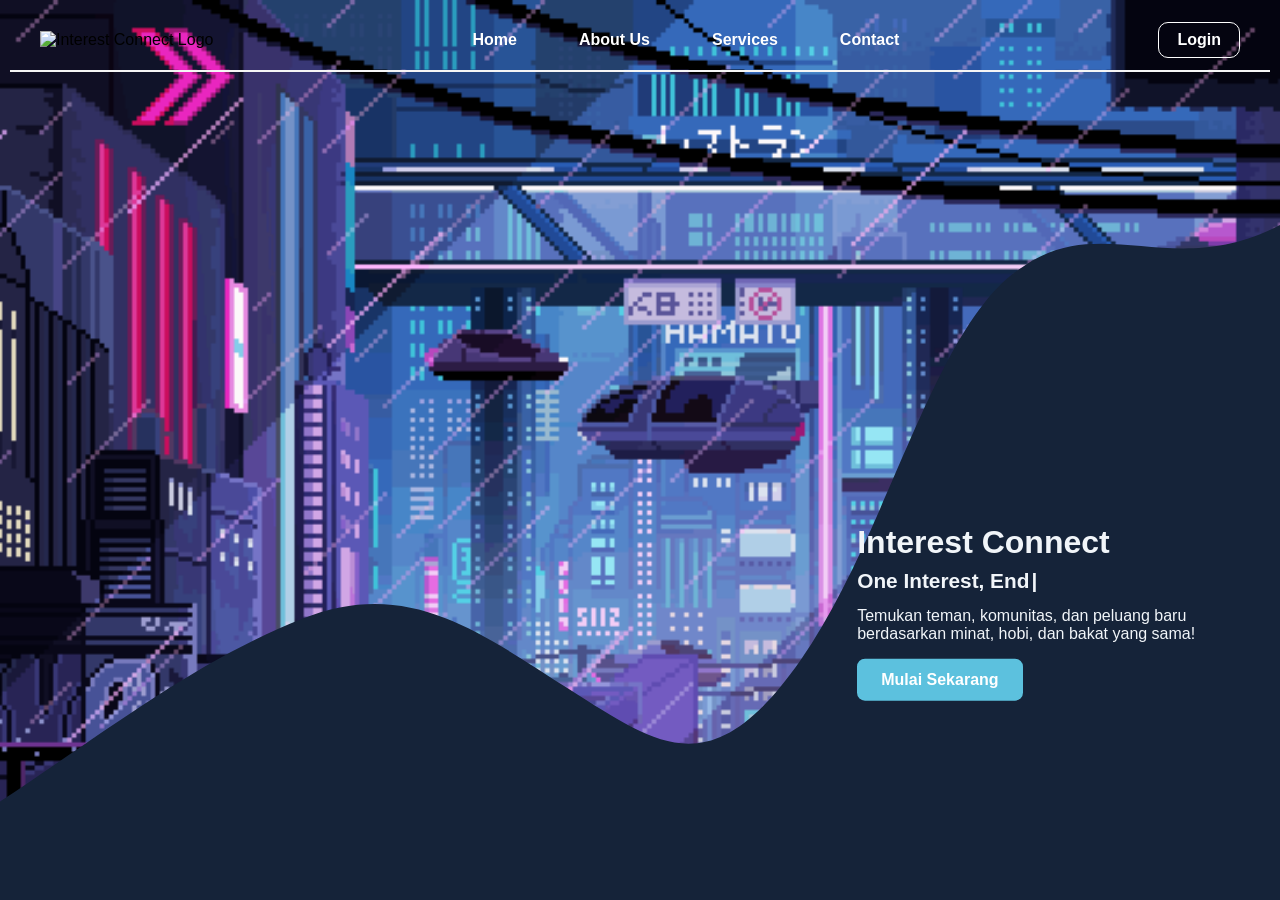
==== HTML/Landing Page/index.html @ 990b45de "ecjbsdh" ====
<!doctype html>
<html lang="en">
  <head>
    <meta charset="UTF-8" />
    <meta name="viewport" content="width=device-width, initial-scale=1.0" />
    <title>Interest Connect</title>
    <link rel="stylesheet" href="../../CSS/Landing Page/index.css" />
    <script src="../../JS/theme.js"></script>
  </head>
  <body>
    <header class="hero-container">
      <nav>
        <div class="logo">
          <img src="../../Gambar/logo.png" alt="Interest Connect Logo" />
        </div>
        <ul class="nav-links">
          <li><a href="home.html">Home</a></li>
          <li><a href="about.html">About Us</a></li>
          <li><a href="services.html">Services</a></li>
          <li><a href="contact.html">Contact</a></li>
        </ul>
        <div class="nav-auth">
          <a href="login.html" class="LButton">Login</a>
        </div>
      </nav>

      <div class="wavy-card-wrapper">
        <svg
          xmlns="http://www.w3.org/2000/svg"
          viewBox="0 0 1440 320"
          preserveAspectRatio="none"
        >
          <path
            fill="#ffffff"
            fill-opacity="1"
            d="
    M0,285

    C120,260 220,235 340,220
    C460,205 540,225 640,245

    C740,265 800,280 900,235
    C1000,190 1050,115 1150,95

    C1240,75 1320,100 1440,80

    L1440,320
    L0,320
    Z
  "
          ></path>
        </svg>

        <div class="wavy-content">
          <h1>Interest Connect</h1>
          <h2 class="typing-title">
            <span id="typed-text"></span><span class="typed-cursor">|</span>
          </h2>
          <p>
            Temukan teman, komunitas, dan peluang baru berdasarkan minat, hobi,
            dan bakat yang sama!
          </p>
          <a href="signup.html" class="btn-more">Mulai Sekarang</a>
        </div>
      </div>
    </header>
    <script src="../../JS/typetext.js"></script>
  </body>
</html>
---- CSS/Landing Page/index.css ----
* {
  margin: 0;
  padding: 0;
  box-sizing: border-box;
  font-family: "Plus Jakarta Sans", sans-serif;
}

body {
  overflow-x: hidden;
  background-color: #0f172a;
}

.hero-container {
  position: relative;
  width: 100%;
  min-height: 100vh;
  background: url("../../Gambar/download\ \(1\).gif") no-repeat bottom center /
    cover;
  display: flex;
  flex-direction: column;
  justify-content: space-between;
  overflow: hidden;
}

:root[data-theme="dark"] .hero-container::before {
  content: "";
  position: absolute;
  background: url("../../Gambar/_pixel_\ GIFs\ -\ the\ best\ GIFs\ on\ GIFER.gif")
    no-repeat bottom center / cover;
  inset: 0;
  z-index: 0;
  pointer-events: none;
}

.wavy-card-wrapper {
  margin-top: auto;
  width: 100%;
  position: absolute;
  bottom: 0;
  left: 0;
  z-index: 1;
}

.wavy-card-wrapper svg {
  display: block;
  width: 100%;
  height: 100vh;
}

.wavy-card-wrapper svg path {
  transition:
    color 0.4s ease,
    fill 0.4s ease;
}

:root[data-theme="dark"] .wavy-card-wrapper svg path {
  fill: #152339;
}

.wavy-content {
  position: absolute;
  top: 68%;
  right: 1%;
  transform: translateY(-50%);
  width: 410px;
  z-index: 2;
  color: #000;
}

.wavy-content h1 {
  font-size: 2rem;
  margin-bottom: 0.5rem;
}

.wavy-content h2 {
  font-size: 1.3rem;
  line-height: 1.2;
  margin-bottom: 0.8rem;
}

.wavy-content p {
  max-width: 500px;
  margin-bottom: 1rem;
  font-size: 1rem;
}

:root[data-theme="dark"] .wavy-content {
  color: #f1f5f9;
}

.typing-title {
  min-height: 1.5rem;
}

.typed-cursor {
  display: inline-block;
  margin-left: 2px;
  animation: blink 1s steps(1) infinite;
}

@keyframes blink {
  50% {
    opacity: 0;
  }
}

nav {
  display: flex;
  justify-content: space-between;
  align-items: center;
  background: transparent;
  border-bottom: 2px solid whitesmoke;
  margin: 10px;
  padding: 12px 30px;
  z-index: 10;
}

.logo img {
  display: block;
  max-height: 40px;
}

.nav-links {
  display: flex;
  list-style-type: none;
  gap: 30px;
}

.nav-links a {
  color: #ffffff;
  text-decoration: none;
  font-size: 1em;
  font-weight: 600;
  padding: 8px 16px;
  border-radius: 15px;
  transition: all 0.3s ease;
}

.nav-links a:hover {
  background-color: rgba(255, 255, 255, 0.2);
  cursor: pointer;
}

.nav-auth {
  display: flex;
  gap: 12px;
}

.LButton {
  color: #ffffff;
  text-decoration: none;
  font-weight: 700;
  padding: 8px 18px;
  border: 1px solid #ffffff;
  border-radius: 10px;
  transition: all 0.3s ease;
  cursor: pointer;
}

.LButton:hover {
  background-color: #ffffff;
  color: #c65b57;
}

.btn-more {
  display: inline-block;
  padding: 12px 24px;
  background-color: #c65b57;
  color: #ffffff;
  text-decoration: none;
  font-weight: bold;
  border-radius: 8px;
  transition: all 0.3s ease;
  cursor: pointer;
}

:root[data-theme="dark"] .btn-more {
  background-color: #5cc1de;
}

.btn-more:hover {
  transform: translateY(-3px);
  box-shadow: 0 12px 20px rgba(247, 231, 65, 0.4);
}

:root[data-theme="dark"] .btn-more:hover {
  box-shadow: 0 12px 20px rgba(115, 166, 177, 0.4);
}

@media (max-width: 768px) {
  nav {
    flex-direction: column;
    gap: 12px;
    padding: 12px 16px;
  }

  .nav-links {
    flex-wrap: wrap;
    justify-content: center;
    gap: 8px;
  }

  .nav-links a {
    font-size: 0.9em;
    padding: 6px 12px;
  }

  .LButton {
    padding: 6px 14px;
  }

  .wavy-card-wrapper svg {
    display: none;
  }

  .wavy-card-wrapper {
    height: 40%;
    background: #ffffff;
    border-radius: 24px 24px 0 0;
    align-items: center;
    justify-content: center;
  }

  .wavy-content {
    position: static;
    text-align: center;
    transform: none;
    width: 100%;
    padding: 24px;
    padding-top: 40px;
  }

  .wavy-content h1 {
    font-size: 1.4rem;
  }

  .wavy-content h2 {
    font-size: 1.05rem;
  }

  .wavy-content p {
    font-size: 0.9rem;
    max-width: 100%;
  }

  :root[data-theme="dark"] .wavy-card-wrapper {
    background: #1e293b;
  }
}
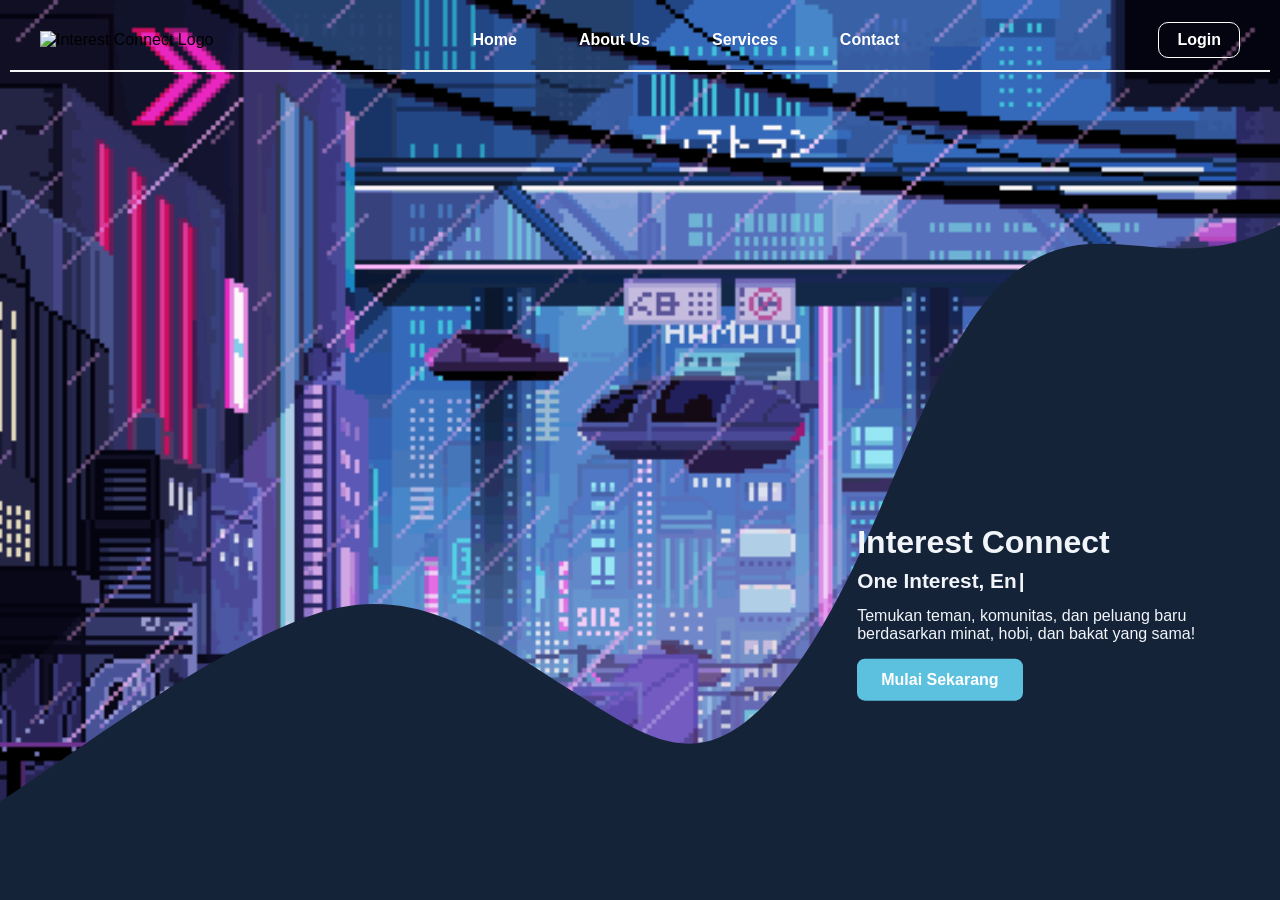
==== commit 633ca44f: "commit" ====
--- a/HTML/Landing Page/index.html
+++ b/HTML/Landing Page/index.html
@@ -20,7 +20,7 @@
           <li><a href="contact.html">Contact</a></li>
         </ul>
         <div class="nav-auth">
-          <a href="login.html" class="LButton">Login</a>
+          <a href="../login.html" class="LButton">Login</a>
         </div>
       </nav>
 
@@ -60,7 +60,7 @@
             Temukan teman, komunitas, dan peluang baru berdasarkan minat, hobi,
             dan bakat yang sama!
           </p>
-          <a href="signup.html" class="btn-more">Mulai Sekarang</a>
+          <a href="../signup.html" class="btn-more">Mulai Sekarang</a>
         </div>
       </div>
     </header>
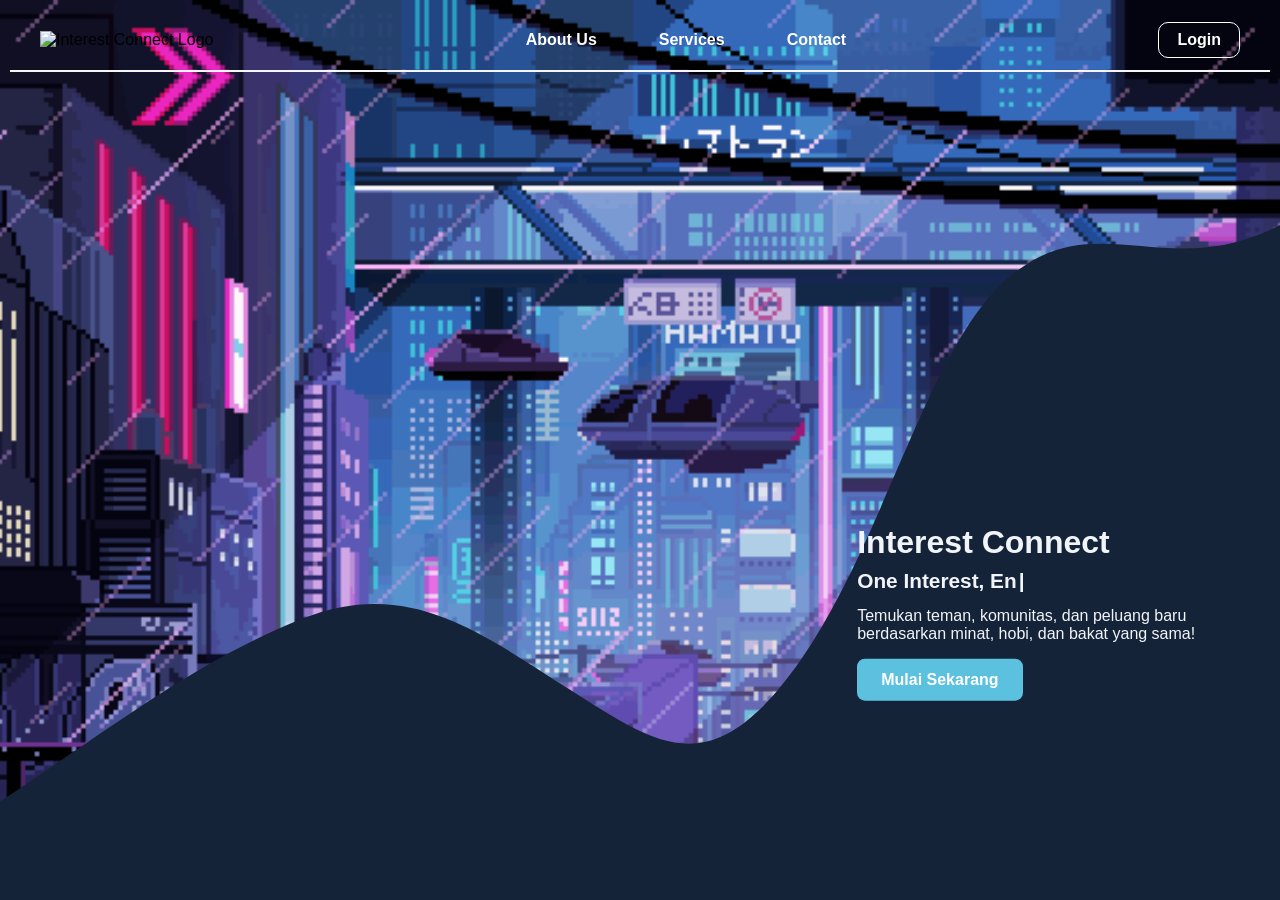
==== commit 0a5d6923: "commit" ====
--- a/HTML/Landing Page/index.html
+++ b/HTML/Landing Page/index.html
@@ -14,7 +14,6 @@
           <img src="../../Gambar/logo.png" alt="Interest Connect Logo" />
         </div>
         <ul class="nav-links">
-          <li><a href="home.html">Home</a></li>
           <li><a href="about.html">About Us</a></li>
           <li><a href="services.html">Services</a></li>
           <li><a href="contact.html">Contact</a></li>
--- a/CSS/Landing Page/index.css
+++ b/CSS/Landing Page/index.css
@@ -139,6 +139,11 @@
 .nav-links a:hover {
   background-color: rgba(255, 255, 255, 0.2);
   cursor: pointer;
+  box-shadow: 0 12px 20px rgba(182, 84, 71, 0.934);
+}
+
+:root[data-theme="dark"] .nav-links a:hover {
+  box-shadow: 0 12px 20px rgba(92, 193, 222, 0.934);
 }
 
 .nav-auth {
@@ -160,6 +165,11 @@
 .LButton:hover {
   background-color: #ffffff;
   color: #c65b57;
+}
+
+:root[data-theme="dark"] .LButton:hover {
+  background-color: #5cc1de;
+  color: #1e293b;
 }
 
 .btn-more {
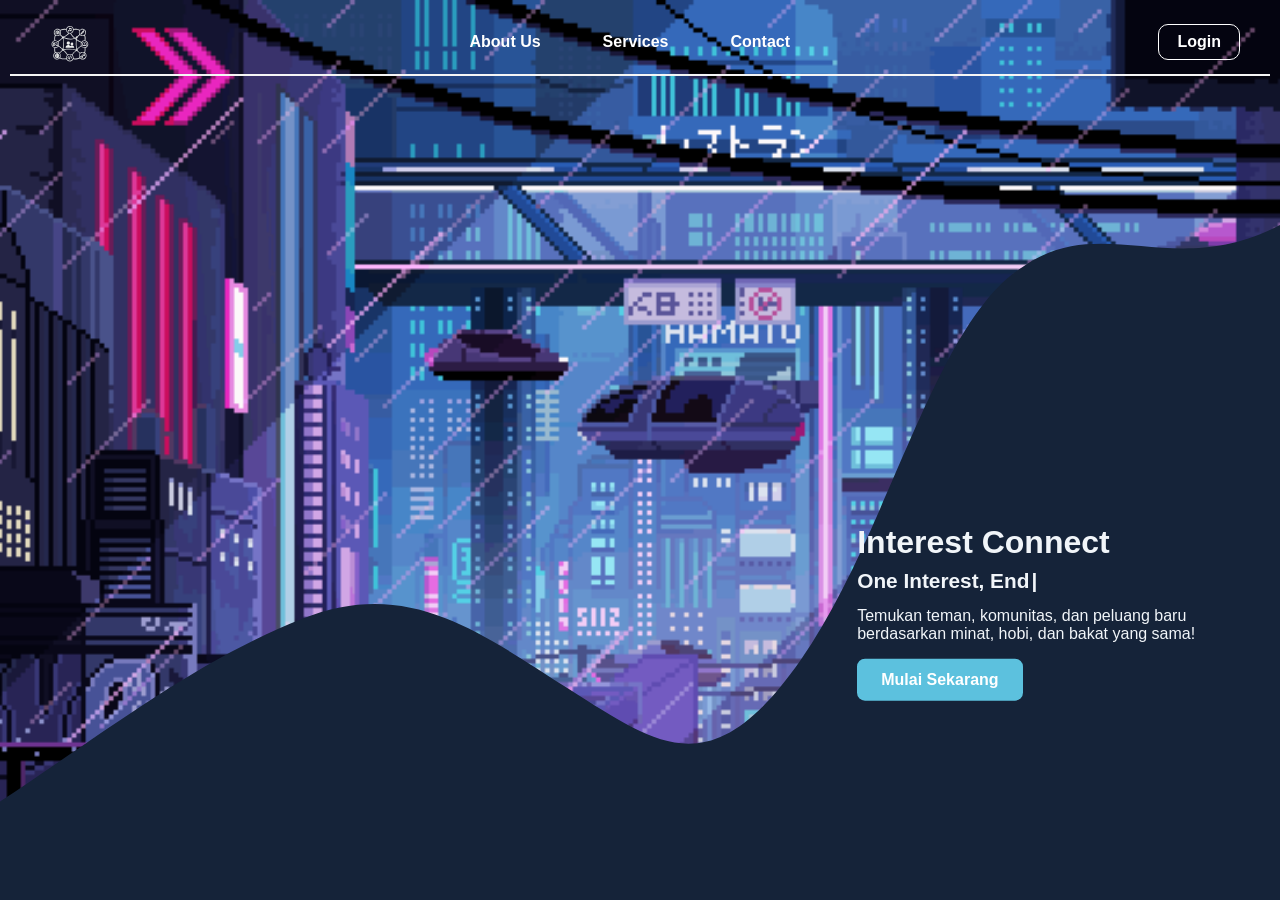
==== commit aaeb7c41: "commit" ====
--- a/HTML/Landing Page/index.html
+++ b/HTML/Landing Page/index.html
@@ -11,7 +11,10 @@
     <header class="hero-container">
       <nav>
         <div class="logo">
-          <img src="../../Gambar/logo.png" alt="Interest Connect Logo" />
+          <img
+            src="../../Gambar/Gemini_Generated_Image_9xbmby9xbmby9xbm-removebg-preview.svg"
+            alt="Interest Connect Logo"
+          />
         </div>
         <ul class="nav-links">
           <li><a href="about.html">About Us</a></li>
